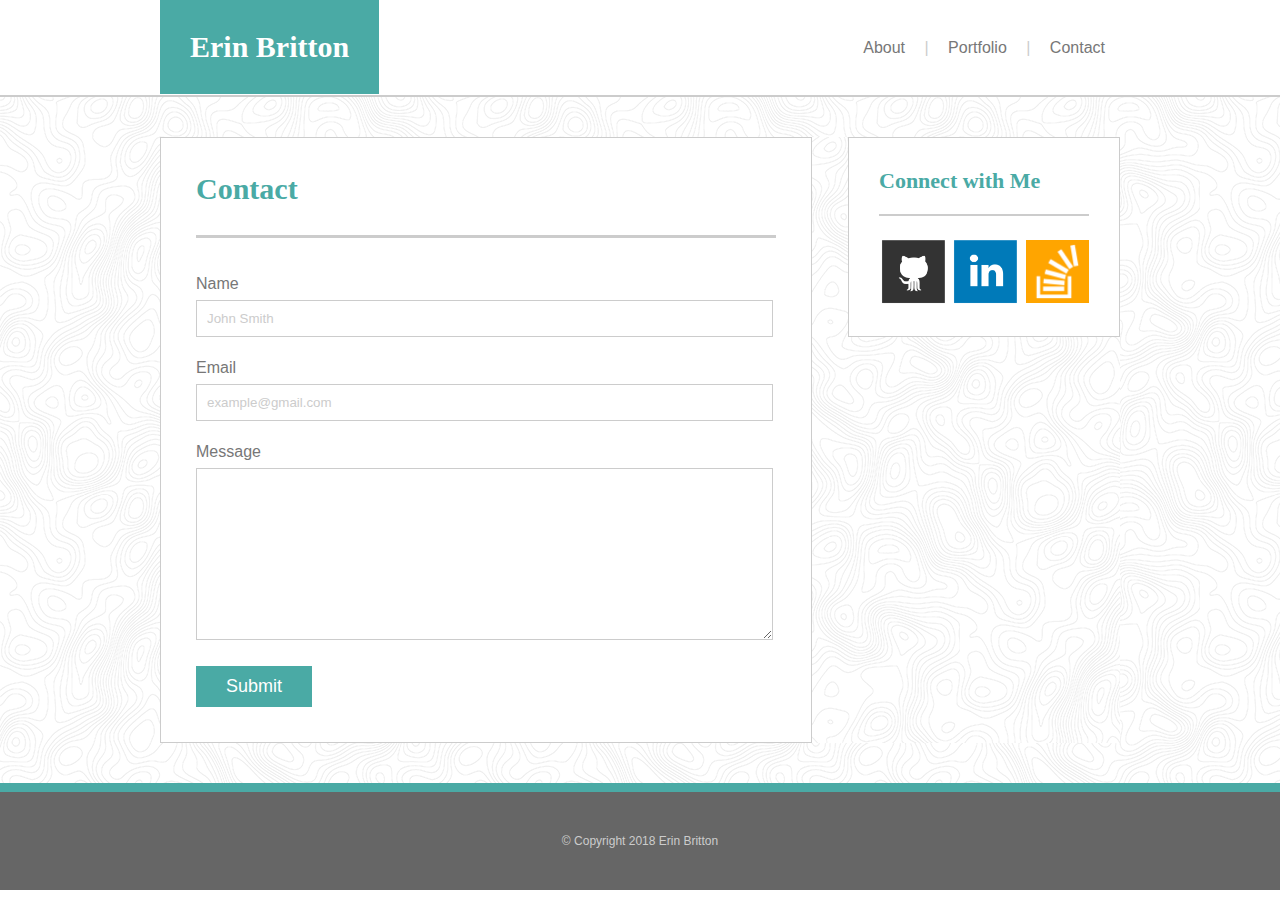
==== contact.html @ a1d14c2c "First draft of Portfolio site" ====
<!DOCTYPE html>
<html lang="en">
<head>
    <link rel="stylesheet" type="text/css" href="assets/css/style.css">
    <title>Erin Britton's Portfolio</title>
</head>
<body>
        <section class="header">
            <header class="name-header">Erin Britton</header>
            <div class="link-header">
                <a class="link-text" href="index.html">About</a> | 
                <a class="link-text" href="portfolio.html">Portfolio</a> | 
                <a class="link-text" href="contact.html">Contact</a>
            </div>
        </section>
    
        <div class="clear-float"></div>
    
<div class="background">    
            <hr class="hr-header">

            <div class="container-body">
                <div class="main">
                    <header class="main-header">Contact</header>
                        <hr class="hr-main">
                                <form action="mailto:erinlbritton@gmail.com" method="post" enctype="text/plain">
                                    Name
                                    <br>
                                    <input type="text" onclick="if(this.value == 'John Smith') { this.value = ''; }" name="textbox1" value="John Smith">
                                    Email
                                    <br>
                                    <input type="text" onclick="if(this.value == 'example@gmail.com') { this.value = ''; }" name="textbox1" value="example@gmail.com">
                                    Message
                                    <br>
                                    <textarea type="text" name="textbox2"></textarea>
                                    <br>
                                    <input type="submit" value="Submit">
                                </form> 
                </div>

                <div class="sidebar">
                    <h3 class="sidebar-header">Connect with Me</h3>
                    <hr class="hr-sidebar">
                    <a href="https://github.com/erinlbritton"><img class="icon" src="./assets/images/Github.png"></a>
                    <a href="https://www.linkedin.com/in/erin-britton-30ba3854/"><img class="icon2" src="./assets/images/LinkedIn.png"></a>
                    <a href="https://stackexchange.com/users/12824102/erin-britton"><img class="icon3" src="./assets/images/StackOverflow.png"></a>
                </div>
            </div>

        <div class="clear-float"></div>
    <hr class="hr-footer">

</div>

    <div class="footer">
        <div class="footer-text">&copy; Copyright 2018 Erin Britton</div>
    </div>
</body>
</html>
---- assets/css/style.css ----
html, body, hr, h1, a {
    margin: 0;
    padding: 0;
}

.header {
    background-color: #ffffff;
    margin: 0px auto;
    width: 960px;
    display: table;
}

.name-header {
    background-color: #4aaaa5;
    color: white;
    font-family: 'Georgia', Times, 'Times New Roman', serif;
    font-size: 30px;
    font-weight: bold;
    padding: 30px;
    display: table-cell;
    vertical-align: middle;
    float: left;
    margin: 0;
}

.link-header {
    color: #cccccc;
    background-color: #ffffff;
    font-family: 'Arial', 'Helvetica Neue', Helvetica, sans-serif;
    padding-top: 39px;
    padding-bottom: 38px;
    float: right;
}

.link-text {
    padding-left: 15px;
    padding-right: 15px;
}

.clear-float {
    clear: both;
    margin: 0;
    padding: 0;
}

a:link {
    text-decoration: none;
    color: #777777;
}

a:visited {
    text-decoration: none;
    color: #777777;
}

a:hover {
    text-decoration: underline;
    color: #777777;
}

a:active {
    text-decoration: underline;
    color: #777777;
}

.hr-header {
    border-top: 1px;
    border-style: solid;
    border-color: #cccccc;
    margin: 0;
    padding: 0;
}

.background {
    background: url('../images/topography.png');
    margin: 0;
    padding: 0;
}

.container-body {
    background: url('../images/topography.png');
    margin-top: 40px;
    margin-bottom: 40px;
    margin-left: auto;
    margin-right: auto;
    padding: 0;
    width: 960px;
    display: table;
    font-family: 'Arial', 'Helvetica Neue', Helvetica, sans-serif;
}

.main-header {
    color: #4aaaa5;
    font-family: 'Georgia', Times, 'Times New Roman', serif;
    font-size: 30px;
    font-weight: bold;
}

.main {
    background: #ffffff;
    display: table-cell;
    border-style: solid;
    border-width: 1px;
    border-color: #cccccc;
    width: 580px;
    padding: 35px;
    line-height: 200%;
    color: #777777;
    float: left;
}

.main-img {
    float:left;
    width: 200px;
    height: 200px;
    margin-right: 25px;
    margin-top: 10px;
}

.portfolio-img-left {
    float:left;
    margin-top: 10px;
    margin-bottom: 40px;
    position: relative;
}

.portfolio-img-right {
    float:right;
    margin-top: 10px;
    margin-bottom: 40px;
    position: relative;
}

.portfolio-img-label {
    position: absolute;
    width: 100%;
    bottom: 10%;
    background: #4aaaa5;
    color: white;
    text-align: center;
    font-size: 22px;
    font-family: 'Georgia', Times, 'Times New Roman', serif;
    padding-top: 5%;
    padding-bottom: 5%;
}

.portfolio-img-label:hover {
    position: absolute;
    width: 100%;
    bottom: 10%;
    background: #377F7C;
    color: white;
    text-align: center;
    font-size: 22px;
    font-family: 'Georgia', Times, 'Times New Roman', serif;
    padding-top: 5%;
    padding-bottom: 5%;
}

.hr-main {
    border-top: 2px;
    border-style: solid;
    border-color: #cccccc;
    margin-top: 30px;
    margin-bottom: 30px;
    padding: 0;    
}

.sidebar {
    background: #ffffff;
    border-style: solid;
    border-width: 1px;
    border-color: #cccccc;
    width: 210px;
    padding: 30px;
    float: right;
}

.sidebar-header {
    color: #4aaaa5;
    font-family: 'Georgia', Times, 'Times New Roman', serif;
    font-size: 22px;
    font-weight: bold;
    margin-top: 0px;
    margin-bottom: 0px;
}

.hr-sidebar {
    border-top: 1px;
    border-style: solid;
    border-color: #cccccc;
    margin-top: 20px;
    margin-bottom: 20px;
    padding: 0;    
}

.icon {
    height: 70px;
    width: 70px;
    float: left;
}

.icon2 {
    height: 70px;
    width: 70px;
    margin-left: 2px;
    margin-right: 2px;
    float: left;
}

.icon3 {
    height: 63px;
    width: 63px;
    margin-top: 4px;
    float: right;
}

.hr-footer {
    border-top: 8px;
    border-style: solid;
    border-color: #4aaaa5;
    margin: 0;
    padding: 0;
}

.footer {
    background-color: #666666;
    margin: 0 auto;
    width: 100%;
    display: table;
}

.footer-text {
    color: #cccccc;
    font-family: 'Arial', 'Helvetica Neue', Helvetica, sans-serif;
    font-size: 12px;
    display: table-cell;
    vertical-align: middle;
    text-align: center;
    margin: 0;
    padding: 42px;
}

input[name=textbox1] {
    width: calc(100% - 25px);
    padding: 10px;
    margin-bottom: 15px;
    color: #cccccc;
    border: 1px;
    border-style: solid;
    border-color: #cccccc;
}

textarea[name=textbox2] {
    width: calc(100% - 25px);
    height: 150px;
    padding: 10px;
    margin-bottom: 15px;
    color: #cccccc;
    border: 1px;
    border-style: solid;
    border-color: #cccccc;
}

input[type=button], input[type=submit], input[type=reset] {
    background-color: #4aaaa5;
    border: none;
    color: white;
    font-size: 18px;
    padding-left: 30px;
    padding-right: 30px;
    padding-top: 10px;
    padding-bottom: 10px;
    margin-bottom: 0px;
    cursor: pointer;
}
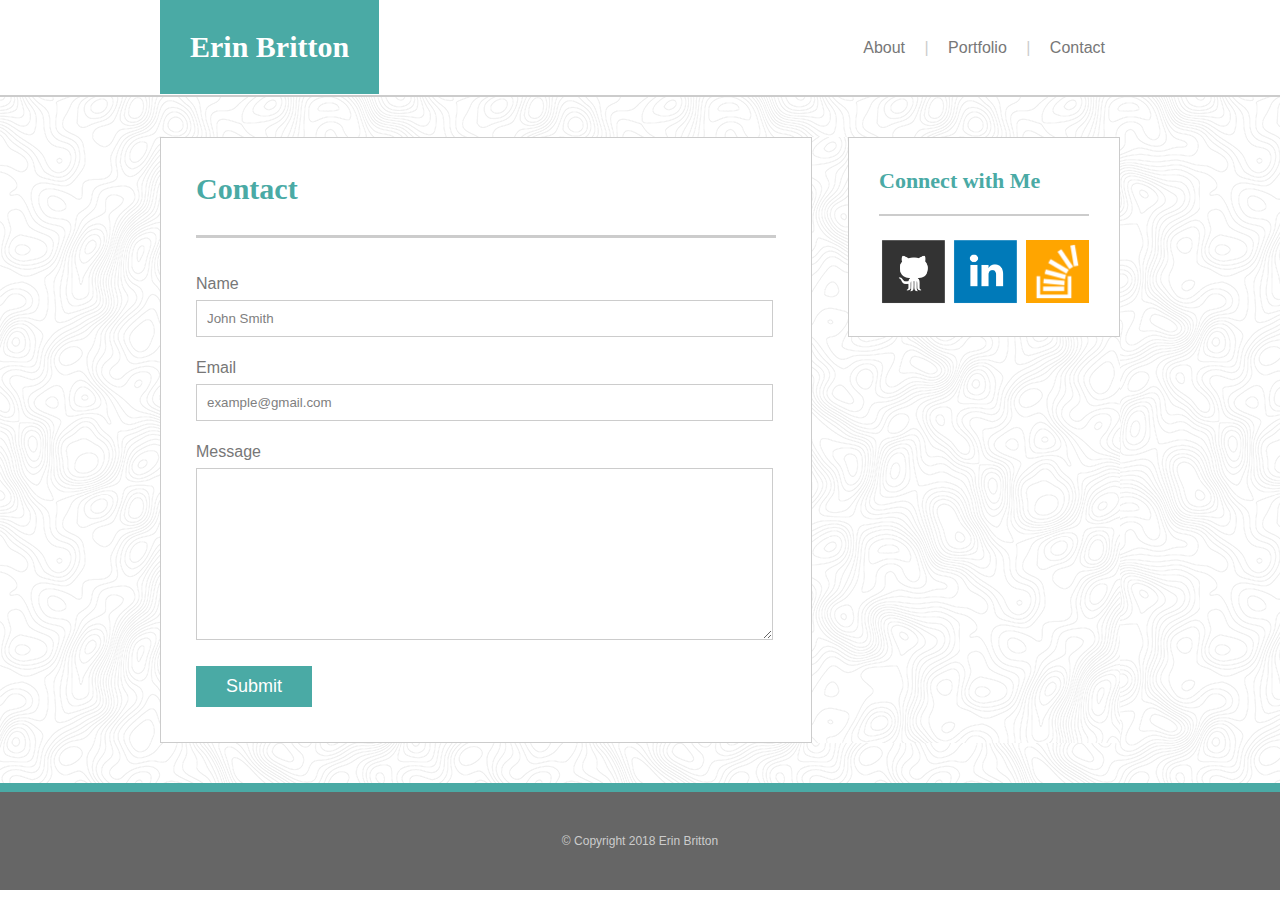
==== commit 0ed6cff7: "Corrected errors in html markup" ====
--- a/contact.html
+++ b/contact.html
@@ -5,14 +5,14 @@
     <title>Erin Britton's Portfolio</title>
 </head>
 <body>
-        <section class="header">
-            <header class="name-header">Erin Britton</header>
+        <header class="header">
+            <div class="name-header">Erin Britton</div>
             <div class="link-header">
                 <a class="link-text" href="index.html">About</a> | 
                 <a class="link-text" href="portfolio.html">Portfolio</a> | 
                 <a class="link-text" href="contact.html">Contact</a>
             </div>
-        </section>
+        </header>
     
         <div class="clear-float"></div>
     
@@ -32,7 +32,7 @@
                                     <input type="text" onclick="if(this.value == 'example@gmail.com') { this.value = ''; }" name="textbox1" value="example@gmail.com">
                                     Message
                                     <br>
-                                    <textarea type="text" name="textbox2"></textarea>
+                                    <textarea name="textbox2"></textarea>
                                     <br>
                                     <input type="submit" value="Submit">
                                 </form> 
@@ -41,9 +41,9 @@
                 <div class="sidebar">
                     <h3 class="sidebar-header">Connect with Me</h3>
                     <hr class="hr-sidebar">
-                    <a href="https://github.com/erinlbritton"><img class="icon" src="./assets/images/Github.png"></a>
-                    <a href="https://www.linkedin.com/in/erin-britton-30ba3854/"><img class="icon2" src="./assets/images/LinkedIn.png"></a>
-                    <a href="https://stackexchange.com/users/12824102/erin-britton"><img class="icon3" src="./assets/images/StackOverflow.png"></a>
+                    <a href="https://github.com/erinlbritton"><img class="icon" src="./assets/images/Github.png" alt="GitHub Icon"></a>
+                    <a href="https://www.linkedin.com/in/erin-britton-30ba3854/"><img class="icon2" src="./assets/images/LinkedIn.png" alt="LinkedIn Icon"></a>
+                    <a href="https://stackexchange.com/users/12824102/erin-britton"><img class="icon3" src="./assets/images/StackOverflow.png" alt="StackOverflow Icon"></a>
                 </div>
             </div>
 
--- a/assets/css/style.css
+++ b/assets/css/style.css
@@ -245,7 +245,7 @@
     width: calc(100% - 25px);
     padding: 10px;
     margin-bottom: 15px;
-    color: #cccccc;
+    color: grey;
     border: 1px;
     border-style: solid;
     border-color: #cccccc;
@@ -256,7 +256,7 @@
     height: 150px;
     padding: 10px;
     margin-bottom: 15px;
-    color: #cccccc;
+    color: grey;
     border: 1px;
     border-style: solid;
     border-color: #cccccc;
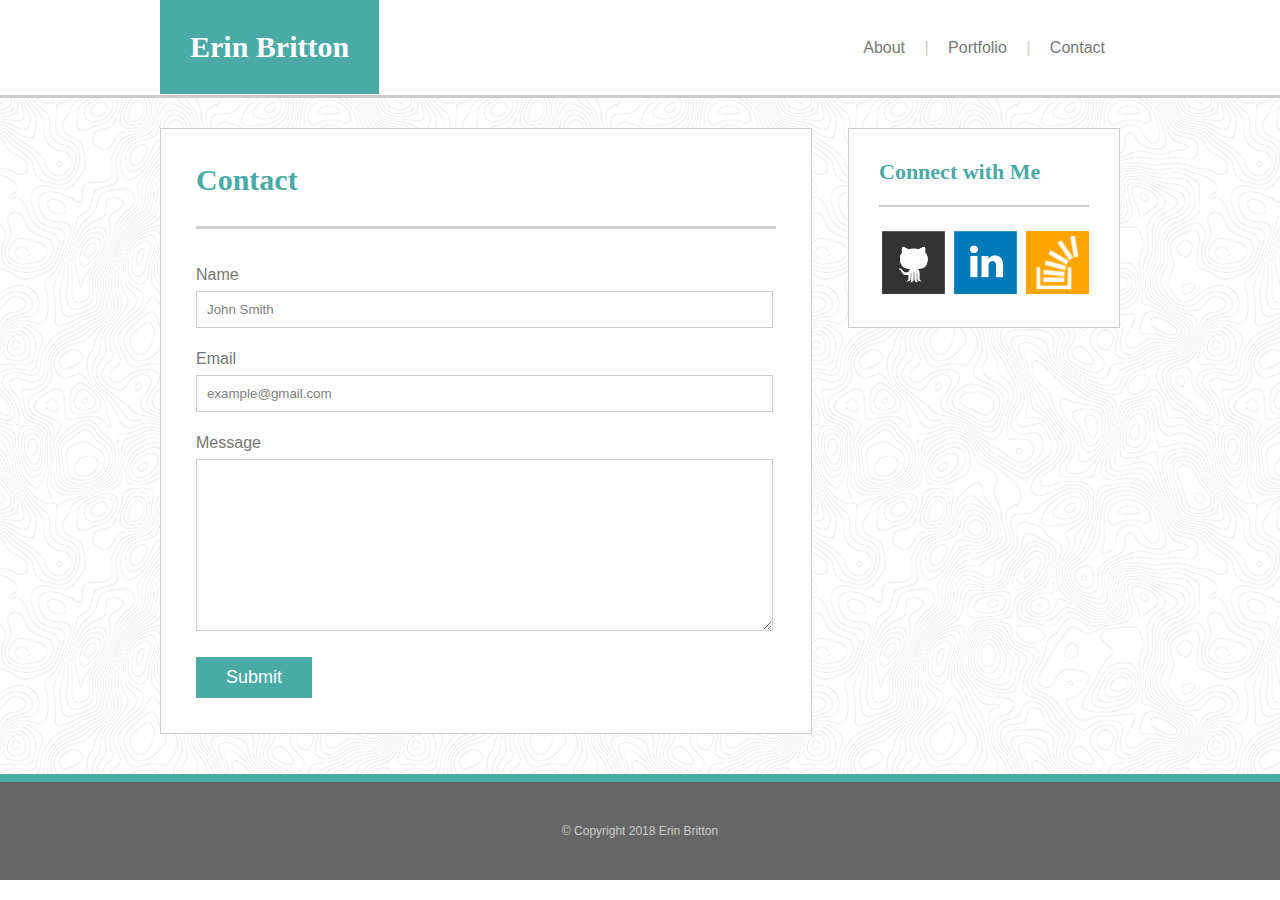
==== commit da1ded9b: "Locked header while scrolling" ====
--- a/contact.html
+++ b/contact.html
@@ -5,6 +5,10 @@
     <title>Erin Britton's Portfolio</title>
 </head>
 <body>
+
+<div class="background"> 
+
+<div class="container-header">
         <header class="header">
             <div class="name-header">Erin Britton</div>
             <div class="link-header">
@@ -13,47 +17,44 @@
                 <a class="link-text" href="contact.html">Contact</a>
             </div>
         </header>
-    
-        <div class="clear-float"></div>
-    
-<div class="background">    
-            <hr class="hr-header">
-
-            <div class="container-body">
-                <div class="main">
-                    <header class="main-header">Contact</header>
-                        <hr class="hr-main">
-                                <form action="mailto:erinlbritton@gmail.com" method="post" enctype="text/plain">
-                                    Name
-                                    <br>
-                                    <input type="text" onclick="if(this.value == 'John Smith') { this.value = ''; }" name="textbox1" value="John Smith">
-                                    Email
-                                    <br>
-                                    <input type="text" onclick="if(this.value == 'example@gmail.com') { this.value = ''; }" name="textbox1" value="example@gmail.com">
-                                    Message
-                                    <br>
-                                    <textarea name="textbox2"></textarea>
-                                    <br>
-                                    <input type="submit" value="Submit">
-                                </form> 
-                </div>
-
-                <div class="sidebar">
-                    <h3 class="sidebar-header">Connect with Me</h3>
-                    <hr class="hr-sidebar">
-                    <a href="https://github.com/erinlbritton"><img class="icon" src="./assets/images/Github.png" alt="GitHub Icon"></a>
-                    <a href="https://www.linkedin.com/in/erin-britton-30ba3854/"><img class="icon2" src="./assets/images/LinkedIn.png" alt="LinkedIn Icon"></a>
-                    <a href="https://stackexchange.com/users/12824102/erin-britton"><img class="icon3" src="./assets/images/StackOverflow.png" alt="StackOverflow Icon"></a>
-                </div>
+</div>
+        
+<div class="clear-float"></div>
+            
+<div class="container-body">
+            <div class="main">
+                <header class="main-header">Contact</header>
+                    <hr class="hr-main">
+                            <form action="mailto:erinlbritton@gmail.com" method="post" enctype="text/plain">
+                                Name
+                                <br>
+                                <input type="text" onclick="if(this.value == 'John Smith') { this.value = ''; }" name="textbox1" value="John Smith">
+                                Email
+                                <br>
+                                <input type="text" onclick="if(this.value == 'example@gmail.com') { this.value = ''; }" name="textbox1" value="example@gmail.com">
+                                Message
+                                <br>
+                                <textarea name="textbox2"></textarea>
+                                <br>
+                                <input type="submit" value="Submit">
+                            </form> 
             </div>
 
-        <div class="clear-float"></div>
-    <hr class="hr-footer">
+            <div class="sidebar">
+                <h3 class="sidebar-header">Connect with Me</h3>
+                <hr class="hr-sidebar">
+                <a href="https://github.com/erinlbritton"><img class="icon" src="./assets/images/Github.png" alt="GitHub Icon"></a>
+                <a href="https://www.linkedin.com/in/erin-britton-30ba3854/"><img class="icon2" src="./assets/images/LinkedIn.png" alt="LinkedIn Icon"></a>
+                <a href="https://stackexchange.com/users/12824102/erin-britton"><img class="icon3" src="./assets/images/StackOverflow.png" alt="StackOverflow Icon"></a>
+            </div>
+</div>
+
+<div class="clear-float"></div>
+
+<div class="container-footer">
+    <div class="footer-text">&copy; Copyright 2018 Erin Britton</div>
+</div>
 
 </div>
-
-    <div class="footer">
-        <div class="footer-text">&copy; Copyright 2018 Erin Britton</div>
-    </div>
 </body>
 </html>--- a/assets/css/style.css
+++ b/assets/css/style.css
@@ -63,23 +63,29 @@
     color: #777777;
 }
 
-.hr-header {
-    border-top: 1px;
-    border-style: solid;
-    border-color: #cccccc;
-    margin: 0;
-    padding: 0;
-}
-
 .background {
     background: url('../images/topography.png');
     margin: 0;
     padding: 0;
 }
 
+.container-header {
+    background-color: #ffffff;
+    margin: 0px;
+    padding: 0px;
+    width: 100%;
+    border-color: #cccccc;
+    border-style: solid;    
+    border-top: 5px;
+    border-right: 0px;    
+    border-left: 0px;
+    position: fixed;
+    top: 0px;
+    z-index: 2;
+}
+
 .container-body {
-    background: url('../images/topography.png');
-    margin-top: 40px;
+    margin-top: 98px;
     margin-bottom: 40px;
     margin-left: auto;
     margin-right: auto;
@@ -87,6 +93,7 @@
     width: 960px;
     display: table;
     font-family: 'Arial', 'Helvetica Neue', Helvetica, sans-serif;
+    z-index: 1;
 }
 
 .main-header {
@@ -98,6 +105,7 @@
 
 .main {
     background: #ffffff;
+    margin-top: 30px;
     display: table-cell;
     border-style: solid;
     border-width: 1px;
@@ -172,6 +180,7 @@
     border-width: 1px;
     border-color: #cccccc;
     width: 210px;
+    margin-top: 30px;
     padding: 30px;
     float: right;
 }
@@ -215,19 +224,19 @@
     float: right;
 }
 
-.hr-footer {
-    border-top: 8px;
-    border-style: solid;
-    border-color: #4aaaa5;
-    margin: 0;
-    padding: 0;
-}
-
-.footer {
+.container-footer {
     background-color: #666666;
     margin: 0 auto;
     width: 100%;
     display: table;
+    border-top: 8px;
+    border-left: 0px;
+    border-right: 0px;
+    border-bottom: 0px;
+    border-style: solid;
+    border-color: #4aaaa5;
+    margin: 0;
+    padding: 0;
 }
 
 .footer-text {
@@ -273,4 +282,4 @@
     padding-bottom: 10px;
     margin-bottom: 0px;
     cursor: pointer;
-}+}
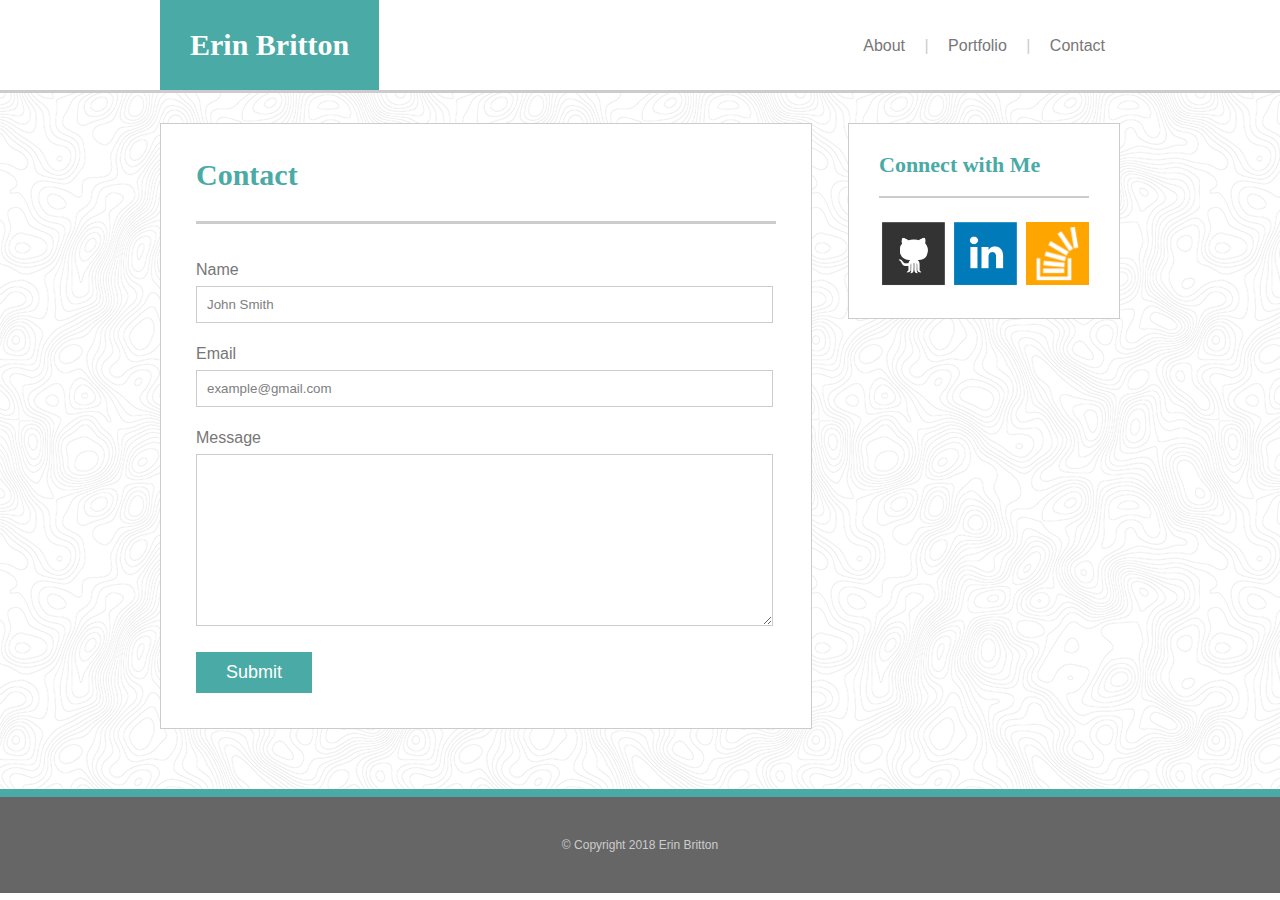
==== commit 10f7f0b3: "added reset.css and style.css annotation" ====
--- a/contact.html
+++ b/contact.html
@@ -1,6 +1,7 @@
 <!DOCTYPE html>
 <html lang="en">
 <head>
+    <link rel="stylesheet" type="text/css" href="assets/css/reset.css">
     <link rel="stylesheet" type="text/css" href="assets/css/style.css">
     <title>Erin Britton's Portfolio</title>
 </head>
--- a/assets/css/style.css
+++ b/assets/css/style.css
@@ -1,8 +1,22 @@
-html, body, hr, h1, a {
-    margin: 0;
-    padding: 0;
-}
-
+/* This container should span the width of the page, contain centered header elements, 
+have a white background, and fixed position so it doesn't scroll. The only remaining
+bug is the border: I am not sure why the "bottom-border" only displays with "border-top" */
+.container-header {
+    background-color: #ffffff;
+    margin: 0px;
+    padding: 0px;
+    width: 100%;
+    border-color: #cccccc;
+    border-style: solid;    
+    border-top: 5px;
+    border-right: 0px;    
+    border-left: 0px;
+    position: fixed;
+    top: 0px;
+    z-index: 2;
+}
+
+/* sets and centers the content display width of 960px */
 .header {
     background-color: #ffffff;
     margin: 0px auto;
@@ -10,6 +24,7 @@
     display: table;
 }
 
+/* tag for my name; floats left */
 .name-header {
     background-color: #4aaaa5;
     color: white;
@@ -23,70 +38,66 @@
     margin: 0;
 }
 
+/* navigation links; floats right */
 .link-header {
     color: #cccccc;
     background-color: #ffffff;
     font-family: 'Arial', 'Helvetica Neue', Helvetica, sans-serif;
-    padding-top: 39px;
-    padding-bottom: 38px;
+    padding-top: 38px;
+    padding-bottom: 36px;
     float: right;
 }
 
+/* spaces out links around pipes */
 .link-text {
     padding-left: 15px;
     padding-right: 15px;
 }
 
+/* sets link color and removes underline */
+a:link {
+    text-decoration: none;
+    color: #777777;
+}
+
+/* sets link color and removes underline */
+a:visited {
+    text-decoration: none;
+    color: #777777;
+}
+
+/* adds underline on mouse hover */
+a:hover {
+    text-decoration: underline;
+    color: #777777;
+}
+
+/* active must come after hover to be effective */
+a:active {
+    text-decoration: underline;
+    color: #777777;
+}
+/* clears float between sections */
 .clear-float {
     clear: both;
     margin: 0;
     padding: 0;
 }
 
-a:link {
-    text-decoration: none;
-    color: #777777;
-}
-
-a:visited {
-    text-decoration: none;
-    color: #777777;
-}
-
-a:hover {
-    text-decoration: underline;
-    color: #777777;
-}
-
-a:active {
-    text-decoration: underline;
-    color: #777777;
-}
-
+/* sets background image (from https://www.toptal.com/designers/subtlepatterns/) */
 .background {
     background: url('../images/topography.png');
     margin: 0;
     padding: 0;
-}
-
-.container-header {
-    background-color: #ffffff;
-    margin: 0px;
-    padding: 0px;
-    width: 100%;
-    border-color: #cccccc;
-    border-style: solid;    
-    border-top: 5px;
-    border-right: 0px;    
-    border-left: 0px;
-    position: fixed;
-    top: 0px;
-    z-index: 2;
-}
-
+    top: 0;
+    left: 0;
+ }
+
+/* This contains the main page contents to the same width as the header and allows
+the main and sidebar sections to float appropriately */
 .container-body {
-    margin-top: 98px;
-    margin-bottom: 40px;
+    margin-top: 93px;
+    margin-bottom: 30px;
     margin-left: auto;
     margin-right: auto;
     padding: 0;
@@ -94,8 +105,10 @@
     display: table;
     font-family: 'Arial', 'Helvetica Neue', Helvetica, sans-serif;
     z-index: 1;
-}
-
+    min-height: calc(100vh - 234px); /*100% - (height of footer + height of header) */
+}
+
+/* contains the header for the main page content (left panel) */
 .main-header {
     color: #4aaaa5;
     font-family: 'Georgia', Times, 'Times New Roman', serif;
@@ -103,6 +116,17 @@
     font-weight: bold;
 }
 
+/* line separating the main-header and main content */
+.hr-main {
+    border-top: 2px;
+    border-style: solid;
+    border-color: #cccccc;
+    margin-top: 30px;
+    margin-bottom: 30px;
+    padding: 0;    
+}
+
+/* contains the main page content (left panel) */
 .main {
     background: #ffffff;
     margin-top: 30px;
@@ -117,6 +141,7 @@
     float: left;
 }
 
+/* main image for the main section */
 .main-img {
     float:left;
     width: 200px;
@@ -125,6 +150,7 @@
     margin-top: 10px;
 }
 
+/* sets spacing and location of left-side portfolio images */
 .portfolio-img-left {
     float:left;
     margin-top: 10px;
@@ -132,6 +158,7 @@
     position: relative;
 }
 
+/* sets spacing and location of the right-side portfolio images */
 .portfolio-img-right {
     float:right;
     margin-top: 10px;
@@ -139,6 +166,7 @@
     position: relative;
 }
 
+/* creates the label over the portfolio images */
 .portfolio-img-label {
     position: absolute;
     width: 100%;
@@ -152,6 +180,7 @@
     padding-bottom: 5%;
 }
 
+/* changes the color of the labels over the portfolio images */
 .portfolio-img-label:hover {
     position: absolute;
     width: 100%;
@@ -165,15 +194,7 @@
     padding-bottom: 5%;
 }
 
-.hr-main {
-    border-top: 2px;
-    border-style: solid;
-    border-color: #cccccc;
-    margin-top: 30px;
-    margin-bottom: 30px;
-    padding: 0;    
-}
-
+/* sidebar content on the right of the main section */
 .sidebar {
     background: #ffffff;
     border-style: solid;
@@ -185,6 +206,7 @@
     float: right;
 }
 
+/* header for the sidebar section */
 .sidebar-header {
     color: #4aaaa5;
     font-family: 'Georgia', Times, 'Times New Roman', serif;
@@ -194,6 +216,7 @@
     margin-bottom: 0px;
 }
 
+/* line separating the sidebar header and content */
 .hr-sidebar {
     border-top: 1px;
     border-style: solid;
@@ -203,12 +226,14 @@
     padding: 0;    
 }
 
+/* sets size and placement of github icon (from https://www.iconfinder.com/) */
 .icon {
     height: 70px;
     width: 70px;
     float: left;
 }
 
+/* sets size and placement of linkedin icon */
 .icon2 {
     height: 70px;
     width: 70px;
@@ -217,6 +242,8 @@
     float: left;
 }
 
+/* adjusts the size and placement of the stackoverflow icon because it does not have a border
+unlike the other two icons */
 .icon3 {
     height: 63px;
     width: 63px;
@@ -224,6 +251,7 @@
     float: right;
 }
 
+/* contains the footer content */
 .container-footer {
     background-color: #666666;
     margin: 0 auto;
@@ -235,10 +263,11 @@
     border-bottom: 0px;
     border-style: solid;
     border-color: #4aaaa5;
-    margin: 0;
     padding: 0;
-}
-
+    height: 96px;
+}
+
+/* defines the footer copyright text */
 .footer-text {
     color: #cccccc;
     font-family: 'Arial', 'Helvetica Neue', Helvetica, sans-serif;
@@ -250,6 +279,7 @@
     padding: 42px;
 }
 
+/* defines the "name" box on the contact form */
 input[name=textbox1] {
     width: calc(100% - 25px);
     padding: 10px;
@@ -260,6 +290,7 @@
     border-color: #cccccc;
 }
 
+/* defines the free-text field on the contact form */
 textarea[name=textbox2] {
     width: calc(100% - 25px);
     height: 150px;
@@ -271,6 +302,7 @@
     border-color: #cccccc;
 }
 
+/* defines the submit icon on the contact form */
 input[type=button], input[type=submit], input[type=reset] {
     background-color: #4aaaa5;
     border: none;
